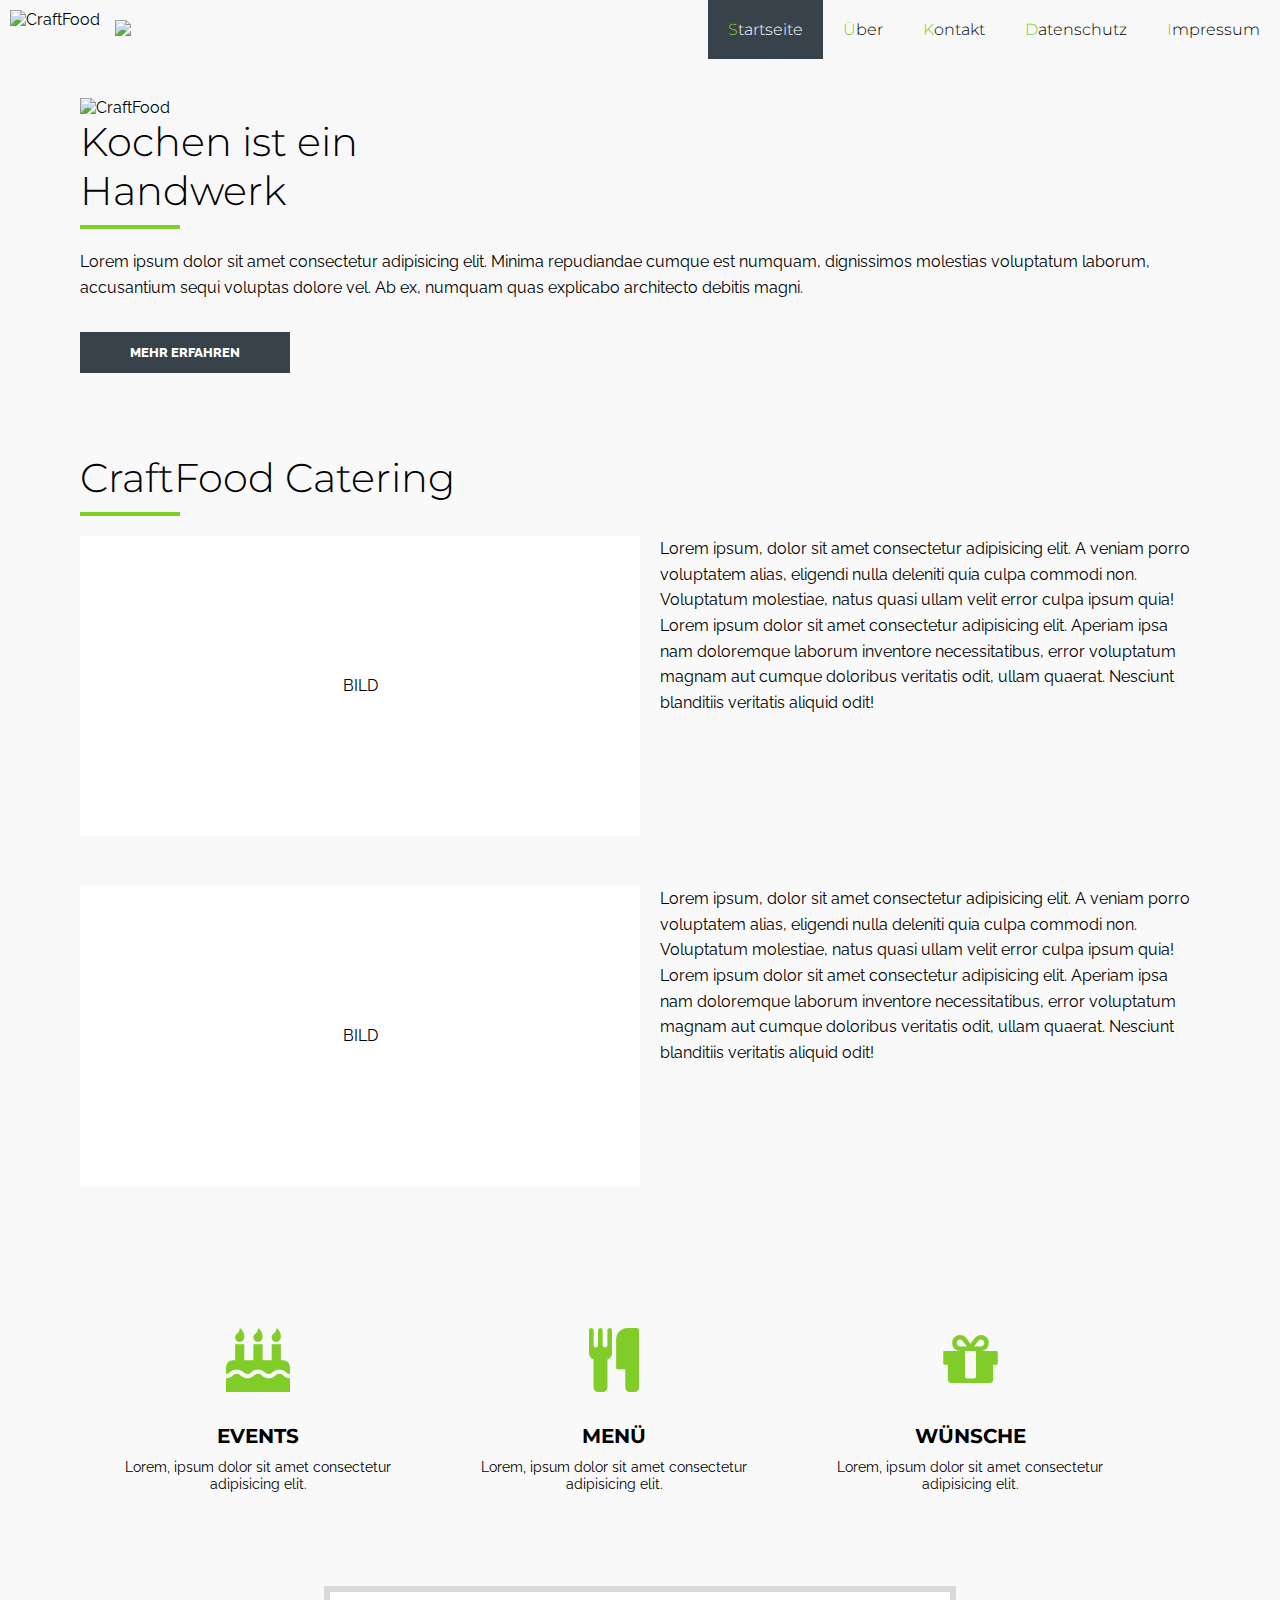
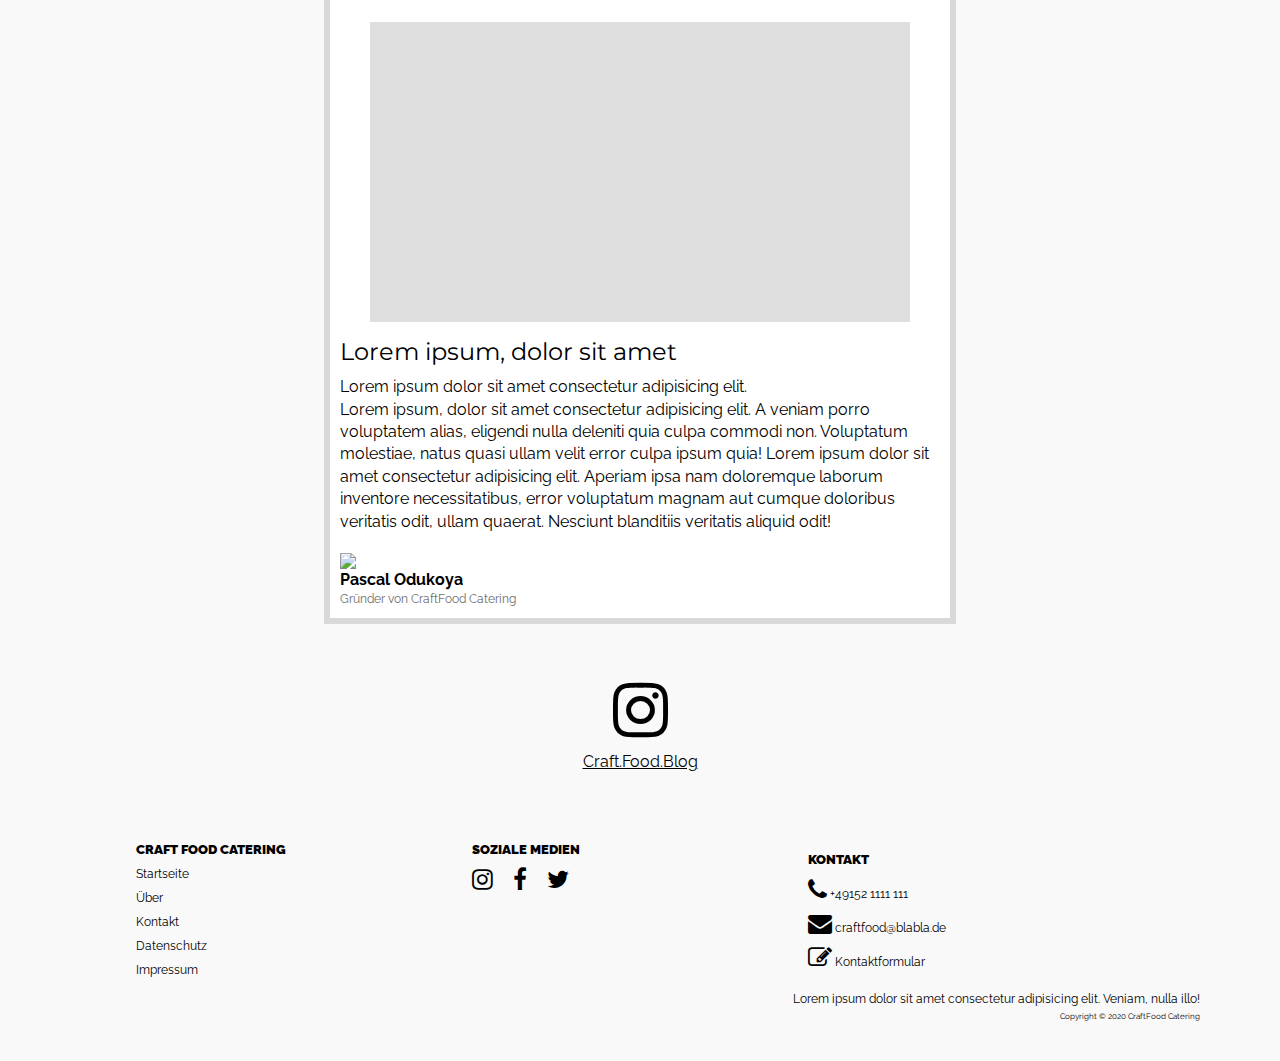
==== index.html @ 35f93d43 "made the  nav logo clickable" ====
<!DOCTYPE html>
<html>
	<head>
		<meta charset="UTF-8" />
		<meta name="viewport" content="width=device-width, initial-scale=1" />
		<title>Craft Food Catering - Startseite</title>
		<link rel="stylesheet" href="css/style.css" />
		<link href="https://fonts.googleapis.com/css2?family=Montserrat:ital,wght@0,100;0,200;0,300;0,400;0,500;0,600;0,700;0,800;0,900;1,100;1,200;1,300;1,400;1,500;1,600;1,700;1,800;1,900&family=Raleway:ital,wght@0,100;0,200;0,300;0,400;0,500;0,600;0,700;0,800;0,900;1,100;1,200;1,300;1,400;1,500;1,600;1,700;1,800;1,900&display=swap" rel="stylesheet"> 
		<link href="https://fonts.googleapis.com/css2?family=Finger+Paint&display=swap" rel="stylesheet"> 
		<link rel="stylesheet" href="https://cdnjs.cloudflare.com/ajax/libs/font-awesome/4.7.0/css/font-awesome.min.css">
		<script src="https://cdnjs.cloudflare.com/ajax/libs/jquery/3.4.1/jquery.min.js"></script>
		<script src="js/jquery.instagramFeed.min.js"></script>
		<script src="js/main.js"></script>

	</head>
	<body>
		<!-- MENU -->
		<header class="header">
			<a href="index.html">
				<div class="logo-div">
					<img src="images/logo_without_font.svg" class="logo" alt="CraftFood"></img>
					
					<img class="logo-text" src="images/logo-text.svg"/>
				</div>
			</a>

			<input class="menu-btn" type="checkbox" id="menu-btn" />
			<label class="menu-icon" for="menu-btn">
				<span class="nav-icon"></span>
			</label>
			<nav>
				<ul class="menu">
					<li class="highlight-nav-link"><a href="index.html"><span class="green">S</span>tartseite</a></li>
					<li><a href="about.html"><span class="green">Ü</span>ber</a></li>
					<li><a href="contact.html"><span class="green">K</span>ontakt</a></li>
					<li><a href="privacy.html"><span class="green">D</span>atenschutz</a></li>
					<li><a href="legal.html"><span class="green">I</span>mpressum</a></li>
				</ul>
			</nav>
		</header>
		<!-- CONTENT -->
		<div class="container">
			<div class="slogan">
				<section class="slogan-section">
					<img src="images/logo_without_font.svg" class="logo-big" alt="CraftFood"></img>
					<h1>Kochen ist ein<br>Handwerk</h1>
					<div class="hor-line"></div>
					<p>
						Lorem ipsum dolor sit amet consectetur adipisicing elit. Minima repudiandae cumque est numquam, dignissimos molestias voluptatum laborum, accusantium sequi voluptas dolore vel. Ab ex, numquam quas explicabo architecto debitis magni.
					</p>	
					<a class="more-button" href="#intro"><div>MEHR ERFAHREN</div></a>
				</section>
			</div>
			<div class="intro" id="intro">
				<section class="intro-section">
					<h1><span>CraftFood Catering</h1>
						<div class="hor-line"></div>
						<div>
							<div class="intro-image">BILD</div>
							<p>Lorem ipsum, dolor sit amet consectetur adipisicing elit. A veniam porro voluptatem alias, eligendi nulla deleniti quia culpa commodi non. Voluptatum molestiae, natus quasi ullam velit error culpa ipsum quia! Lorem ipsum dolor sit amet consectetur adipisicing elit. Aperiam ipsa nam doloremque laborum inventore necessitatibus, error voluptatum magnam aut cumque doloribus veritatis odit, ullam quaerat. Nesciunt blanditiis veritatis aliquid odit!</p>
						</div>
						<div style="clear: both;">
							<div class="intro-image">BILD</div>
							<p>Lorem ipsum, dolor sit amet consectetur adipisicing elit. A veniam porro voluptatem alias, eligendi nulla deleniti quia culpa commodi non. Voluptatum molestiae, natus quasi ullam velit error culpa ipsum quia! Lorem ipsum dolor sit amet consectetur adipisicing elit. Aperiam ipsa nam doloremque laborum inventore necessitatibus, error voluptatum magnam aut cumque doloribus veritatis odit, ullam quaerat. Nesciunt blanditiis veritatis aliquid odit!</p>
						</div>
				</section>
			</div>
			<!-- <div class="references">
				<section class="references-section">
					<h1><span>Lorem Ipsum</h1>
					<div class="hor-line"></div>
					<div class="references-image">BILD</div>
					<p>Lorem ipsum, dolor sit amet consectetur adipisicing elit. A veniam porro voluptatem alias, eligendi nulla deleniti quia culpa commodi non. Voluptatum molestiae, natus quasi ullam velit error culpa ipsum quia! Lorem ipsum dolor sit amet consectetur adipisicing elit. Aperiam ipsa nam doloremque laborum inventore necessitatibus, error voluptatum magnam aut cumque doloribus veritatis odit, ullam quaerat. Nesciunt blanditiis veritatis aliquid odit!</p>
				</section>
			</div> -->

			<!-- events / icons -->
			<div class="events">
				<section class="events-section">
					<div>
						<i class="fa fa-birthday-cake fa-4x" aria-hidden="true"></i>
						<h1>Events</h1>
						<p>Lorem, ipsum dolor sit amet consectetur adipisicing elit. </p>
					</div>
					<!-- <i class="fa fa-users fa-4x" aria-hidden="true"></i>
					<h1>Events</h1>
					<p>Lorem, ipsum dolor sit amet consectetur adipisicing elit. </p> -->
					<div>	
						<i class="fa fa-cutlery fa-4x" aria-hidden="true"></i>
						<h1>Menü</h1>
						<p>Lorem, ipsum dolor sit amet consectetur adipisicing elit. </p>
					</div>

					<div>
						<i class="fa fa-gift fa-4x" aria-hidden="true"></i>
						<h1>Wünsche</h1>
						<p>Lorem, ipsum dolor sit amet consectetur adipisicing elit. </p>
					</div>
					</section>
			</div>
			<div class="owner">
				<section class="owner-section">
					<div class="owner-image"></div>
					<h2>Lorem ipsum, dolor sit amet</h1>
					<div class="owner-text">
						
						<p>Lorem ipsum dolor sit amet consectetur adipisicing elit.</p>
					</div>
					<p>Lorem ipsum, dolor sit amet consectetur adipisicing elit. A veniam porro voluptatem alias, eligendi nulla deleniti quia culpa commodi non. Voluptatum molestiae, natus quasi ullam velit error culpa ipsum quia! Lorem ipsum dolor sit amet consectetur adipisicing elit. Aperiam ipsa nam doloremque laborum inventore necessitatibus, error voluptatum magnam aut cumque doloribus veritatis odit, ullam quaerat. Nesciunt blanditiis veritatis aliquid odit!</p>
					<img class="signature-img" src="images/signature.png">
					<p class="chef-line">Pascal Odukoya</p>
					<p class="chef-occupation-line">Gründer von CraftFood Catering</p>
				</section>
			</div>

			<!-- Instagram -->
			<div class="instagram">
				<section class="instagram-section">
					<a href="https://www.instagram.com/craft.food.blog/">
						<i class="fa fa-instagram fa-4x ig-icon" aria-hidden="true"></i>
						<p>Craft.Food.Blog</p>
					</a>
					<!-- <h1>Instagram</h1>
					<div class="hor-line"></div> -->
					<div id="instagram-feed" class="instagram_feed"></div>
				</section>
			</div>
			<footer class="footer">
				<div class="footer-col">
					<h3>Craft Food Catering</h3>
					<ul>
						<li class="footer-links"><a href="index.html">Startseite</a></li>
						<li class="footer-links"><a href="about.html">Über</a></li>
						<li class="footer-links"><a href="contact.html">Kontakt</a></li>
						<li class="footer-links"><a href="privacy.html">Datenschutz</a></li>
						<li class="footer-links"><a href="legal.html">Impressum</a></li>
					</ul>

				</div>
				<div class="footer-col">
					<h3>Soziale Medien</h3>
					<ul>
						<li class="social-li"><a href="https://www.instagram.com/craft.food.blog/"><i class="fa fa-instagram fa-2x" aria-hidden="true"></i></a></li>
						<li class="social-li"><a href="https://www.facebook.com/CraftFoodblog-103864578034299"><i class="fa fa-facebook fa-2x" aria-hidden="true"></i></a></li>
						<li class="social-li"><a href="#"><i class="fa fa-twitter fa-2x" aria-hidden="true"></i></a></li>
					</ul>
				</div>
				<div class="footer-col">
					<h3 class="contact-h3">Kontakt</h3>
					<ul>
						<a href="tel:+491511111111"><li class="contact-li"><i class="fa fa-phone fa-2x" aria-hidden="true"></i> +49152 1111 111</li></a>
						<a href="mailto:craftfood-catering@beispiel.de"><li class="contact-li"><i class="fa fa-envelope  fa-2x" aria-hidden="true"></i> craftfood@blabla.de</li></a>
						<a href="contact.html"><li class="contact-li"><i class="fa fa-pencil-square-o  fa-2x" aria-hidden="true"></i> Kontaktformular</li></a>
					</ul>
				</div>
					
				<div class="footer-foot-note">
					<p class="foot-note">Lorem ipsum dolor sit amet consectetur adipisicing elit. Veniam, nulla illo!</p>
					<p class="copyright-note">Copyright &copy; 2020 CraftFood Catering</p>
				</div>

			</footer>
		</div>
	</body>
</html>
---- css/style.css ----
* {
	margin: 0;
	padding: 0;
	box-sizing: border-box;
	/* 	
		font-family: 'Raleway', sans-serif; 
		font-weight: 300;
		font-style: italic;
	*/
}
html {
	scroll-behavior: smooth;
}
body {
	background-color: #f9f9f9;
	font-family: 'Raleway', sans-serif;
}

h1,
h2,
h3,
h4,
h5,
h6 {
	font-family: 'Montserrat', sans-serif;
	font-weight: 300;
}

p {
	/* font-size: 0.85em; */
}

a {
	color: black;
}

a:active {
	color: #80cc28;
	outline: none;
}

a:hover {
	outline: none;
}

.green {
	color: #80cc28;
}

.header {
	background-color: #f8f8f8;
	/* box-shadow: 1px 1px 4px 0 rgba(0, 0, 0, 0.1); */
	position: fixed;
	top: 0;
	left: 0;
	width: 100%;
	z-index: 99;
}

.header ul {
	list-style: none;
	overflow: hidden;
}

.header ul a {
	display: block;
	padding: 20px;
	border-right: 1px solid #f9f9f9;
	text-decoration: none;
	font-style: normal;
	font-family: 'Montserrat', sans-serif;
	font-weight: 300;
}

.header ul a:hover {
	background-color: #f8f8f8;
}

.header .logo-div {
	display: flex;
	justify-content: center;
	align-items: center;
	float: left;
	height: 58px;
}

.header .logo {
	display: block;
	box-sizing: border-box;
	height: 100%;
	padding: 10px 0 5px 10px;
	float: left;
}

.header .logo-text {
	display: block;
	max-width: 70%;
	margin-left: 15px;
	height: 18px;
	float: left;
}

.header .menu {
	clear: both;
	max-height: 0;
	transition: max-height 0.2s ease-out;
}

.header .menu-icon {
	padding: 28px 20px;
	position: relative;
	float: right;
	cursor: pointer;
}

nav {
	clear: both;
}

.header .menu-icon .nav-icon {
	background: #333333;
	display: block;
	height: 1px;
	width: 18px;
	position: relative;
	transition: background 0.2s ease-out;
}

.header .menu-icon .nav-icon:before {
	background: #333333;
	content: '';
	display: block;
	height: 100%;
	width: 100%;
	position: absolute;
	transition: all 0.2s ease-out;
	top: 5px;
}
.header .menu-icon .nav-icon:after {
	background: #333333;
	content: '';
	display: block;
	height: 100%;
	width: 100%;
	position: absolute;
	transition: all 0.2s ease-out;
	top: -5px;
}

.header .menu-btn {
	display: none;
}

.header .menu-btn:checked ~ nav .menu {
	max-height: 300px;
}

.header .menu-btn:checked ~ .menu-icon .nav-icon {
	background: transparent;
}

.header .menu-btn:checked ~ .menu-icon .nav-icon:before {
	transform: rotate(-45deg);
	top: 0;
}

.header .menu-btn:checked ~ .menu-icon .nav-icon:after {
	transform: rotate(45deg);
	top: 0;
}

@media (min-width: 48em) {
	.header li {
		float: left;
	}

	.header li a {
		box-sizing: border-box;
	}

	.header .menu {
		clear: none;
		float: right;
		max-height: none;
	}

	.header .menu-icon {
		display: none;
	}
}

.container {
	margin-top: 58px;
}

h1 {
	padding: 0 0 10px 0px;
	font-size: 2.5em;
}

.slogan-section,
.intro-section,
.owner-section,
.events-section,
.references-section,
.instagram-section {
	display: flex;
	flex-direction: column;
}

.intro-section p,
.slogan-section p,
.owner-section p,
.references-section p {
	line-height: 1.6em;
}

.logo-big {
	width: 100%;
	max-width: 500px;
	-webkit-animation: fadein 3s; /* Safari, Chrome and Opera > 12.1 */
	-moz-animation: fadein 3s; /* Firefox < 16 */
	-ms-animation: fadein 3s; /* Internet Explorer */
	-o-animation: fadein 3s; /* Opera < 12.1 */
	animation: fadein 3s;
	flex-shrink: 0;
	height: auto;
}

.slogan {
	background-color: #f8f8f8;
	padding: 40px;
	box-sizing: border-box;
}

.slogan-section p {
	margin: 20px 0;
}

.more-button div {
	background-color: #37424a;
	border-style: none;
	padding: 13px 40px;
	color: white;
	font-weight: 800;
	margin-top: 12px;
	border-radius: 0;
	cursor: pointer;
	max-width: 210px;
	font-family: inherit;
	font-size: inherit;
	text-align: center;
	font-size: 0.8em;
}

.more-button {
	text-decoration: none;
}

.more-button:hover div {
	background-color: #80cc28;
}

.more-button:active div {
	background-color: #ffffff;
	color: black;
}

.hor-line {
	height: 4px;
	width: 100px;
	border-style: none;
	background-color: #80cc28;
}

.intro {
	background-color: #37424a;
	color: white;
	padding: 40px;
}

.intro-image {
	height: 300px;
	line-height: 300px;
	width: 95%;
	background-color: white;
	color: black;
	text-align: center;
	margin: 20px 0 30px 0;
}

.references {
	background-color: #37424a;
	color: white;
	padding: 40px;
}

.references-image {
	height: 300px;
	line-height: 300px;
	width: 95%;
	background-color: white;
	color: black;
	text-align: center;
	margin: 20px 0 30px 0;
}

.owner {
	padding: 40px;
	background-color: #37424a;
}

.owner-section {
	background-color: white;
	padding: 30px 10px 10px 10px;
	outline: 6px solid rgba(0, 0, 0, 0.125);
}
.owner-section h2 {
	padding: 15px 0 10px 0px;
	font-size: 1.5em;
	font-weight: 400;
}

.owner-image {
	background-color: #dfdfdf;
	height: 300px;
	width: 90%;
	margin: 0 auto;
}

.owner-section p {
	line-height: 1.4em;
}

.signature-img {
	margin-top: 20px;
	width: 60%;
	max-width: 250px;
	flex-shrink: 0;
	height: auto;
}

.chef-line {
	font-weight: bold;
}

.chef-occupation-line {
	color: #6e6e6e;
	font-size: 0.75em;
}

.events {
	padding: 40px;
}

.events-section {
	text-align: center;
	align-items: center;
}

.events-section i.fa {
	padding: 0.5em 0.6em;
	color: #80cc28;
}

.events-section h1 {
	text-transform: uppercase;
	font-size: 1.25em;
	font-weight: bold;
}
.events-section p {
	font-size: 0.9em;
	margin-bottom: 20px;
}

.fa-circle {
	color: black;
}

.footer {
	padding: 40px;
	font-size: 0.75em;
}

footer ul {
	list-style: none;
}

.footer-links {
	padding: 0 0 10px 0;
}

footer h3 {
	text-transform: uppercase;
	font-family: 'Raleway', arial, sans-serif;
	font-size: 0.8rem;
	font-weight: 900;
	padding: 10px 0 10px 0;
}

footer ul a {
	text-decoration: none;
}

footer ul a:hover {
	color: #80cc28;
}

footer ul a:active {
	color: #37424a;
}

.social-li {
	float: left;
	padding-right: 20px;
}

.foot-note {
	padding: 20px 0;
	clear: both;
}

.copyright-note {
	font-size: 0.5rem;
}

#instagram-feed {
	padding-top: 30px;
}

.instagram-section {
	line-height: 0;
	padding-top: 20px;
}
.instagram-image img {
	width: 100%;
	padding: 0 20px 20px 20px;
	height: auto;
	/* padding: 10px 2px; */
	transition: transform 0.2s ease;
	opacity: 0.9;
	-webkit-transition: all 0.5s ease;
	-moz-transition: all 0.5s ease;
	-o-transition: all 0.5s ease;
	-ms-transition: all 0.5s ease;
	transition: all 0.5s ease;
}

.instagram-image-img:hover {
	transform: scale(0.95);
	opacity: 1;
}

.instagram-section {
	/* padding-top: 40px; */
	text-align: center;
}

.instagram-gallery {
	overflow: hidden;
}

.contact-h3 {
	clear: both;
	padding-top: 20px;
}
.contact-li {
	padding: 0 20px 10px 0;
}

@keyframes fadein {
	from {
		opacity: 0;
	}
	to {
		opacity: 1;
	}
}
/* Firefox < 16 */
@-moz-keyframes fadein {
	from {
		opacity: 0;
	}
	to {
		opacity: 1;
	}
}

/* Safari, Chrome and Opera > 12.1 */
@-webkit-keyframes fadein {
	from {
		opacity: 0;
	}
	to {
		opacity: 1;
	}
}

/* Internet Explorer */
@-ms-keyframes fadein {
	from {
		opacity: 0;
	}
	to {
		opacity: 1;
	}
}

/* Opera < 12.1 */
@-o-keyframes fadein {
	from {
		opacity: 0;
	}
	to {
		opacity: 1;
	}
}

.ig-icon {
	margin-bottom: 20px;
}

@media (min-width: 48em) {
	.container {
		margin: 58px auto 0 auto;
		max-width: 1200px;
		display: flex;
		flex-direction: row;
		flex-wrap: wrap;
		width: 100%;
		justify-content: center;
	}
	.intro,
	.references {
		background-color: transparent;
		color: black;
	}

	.slogan {
		width: 100%;
	}

	.intro,
	.references {
		width: 100%;
	}

	.intro-section {
		display: block;
	}

	.intro-section p {
		padding-top: 20px;
		/* text-align: justify; */
	}
	.intro-image {
		float: left;
		width: 50%;
		margin-right: 20px;
	}
	.events {
		width: 100%;
	}
	.owner {
		width: 100%;
	}

	.events-section {
		flex-direction: row;
	}
	.events-section div {
		width: 30%;
		margin: 0 10px;
	}

	.owner {
		max-width: 700px;
		background-color: transparent;
	}

	.instagram {
		width: 100%;
	}

	.instagram-gallery {
		display: flex;
		flex-direction: row;
	}

	.instagram-image img {
		width: 30%;
	}

	.footer {
		display: flex;
		flex-direction: row;
		flex-wrap: wrap;
		justify-content: center;
		/* align-items: center; */
		width: 100%;
	}

	.footer-col {
		width: 30%;
	}

	.footer-foot-note {
		text-align: right;
		width: 100%;
	}

	.foot-note {
		padding: 5px 0;
	}

	/* .header li a {
		padding: 15px 10px;
	} */

	.highlight-nav-link {
		background-color: #37424a;
	}
	.highlight-nav-link a {
		color: white;
	}

	.highlight-nav-link a:hover {
		color: black;
	}

	.header ul a {
		border: none;
	}

	.header ul a:hover {
		background-color: #80cc28;
	}

	.header ul a:active {
		background-color: white;
		color: black;
	}

	.header ul a:hover span {
		color: white;
	}

	.header ul a:active span {
		color: black;
	}

	nav {
		clear: none;
	}
}
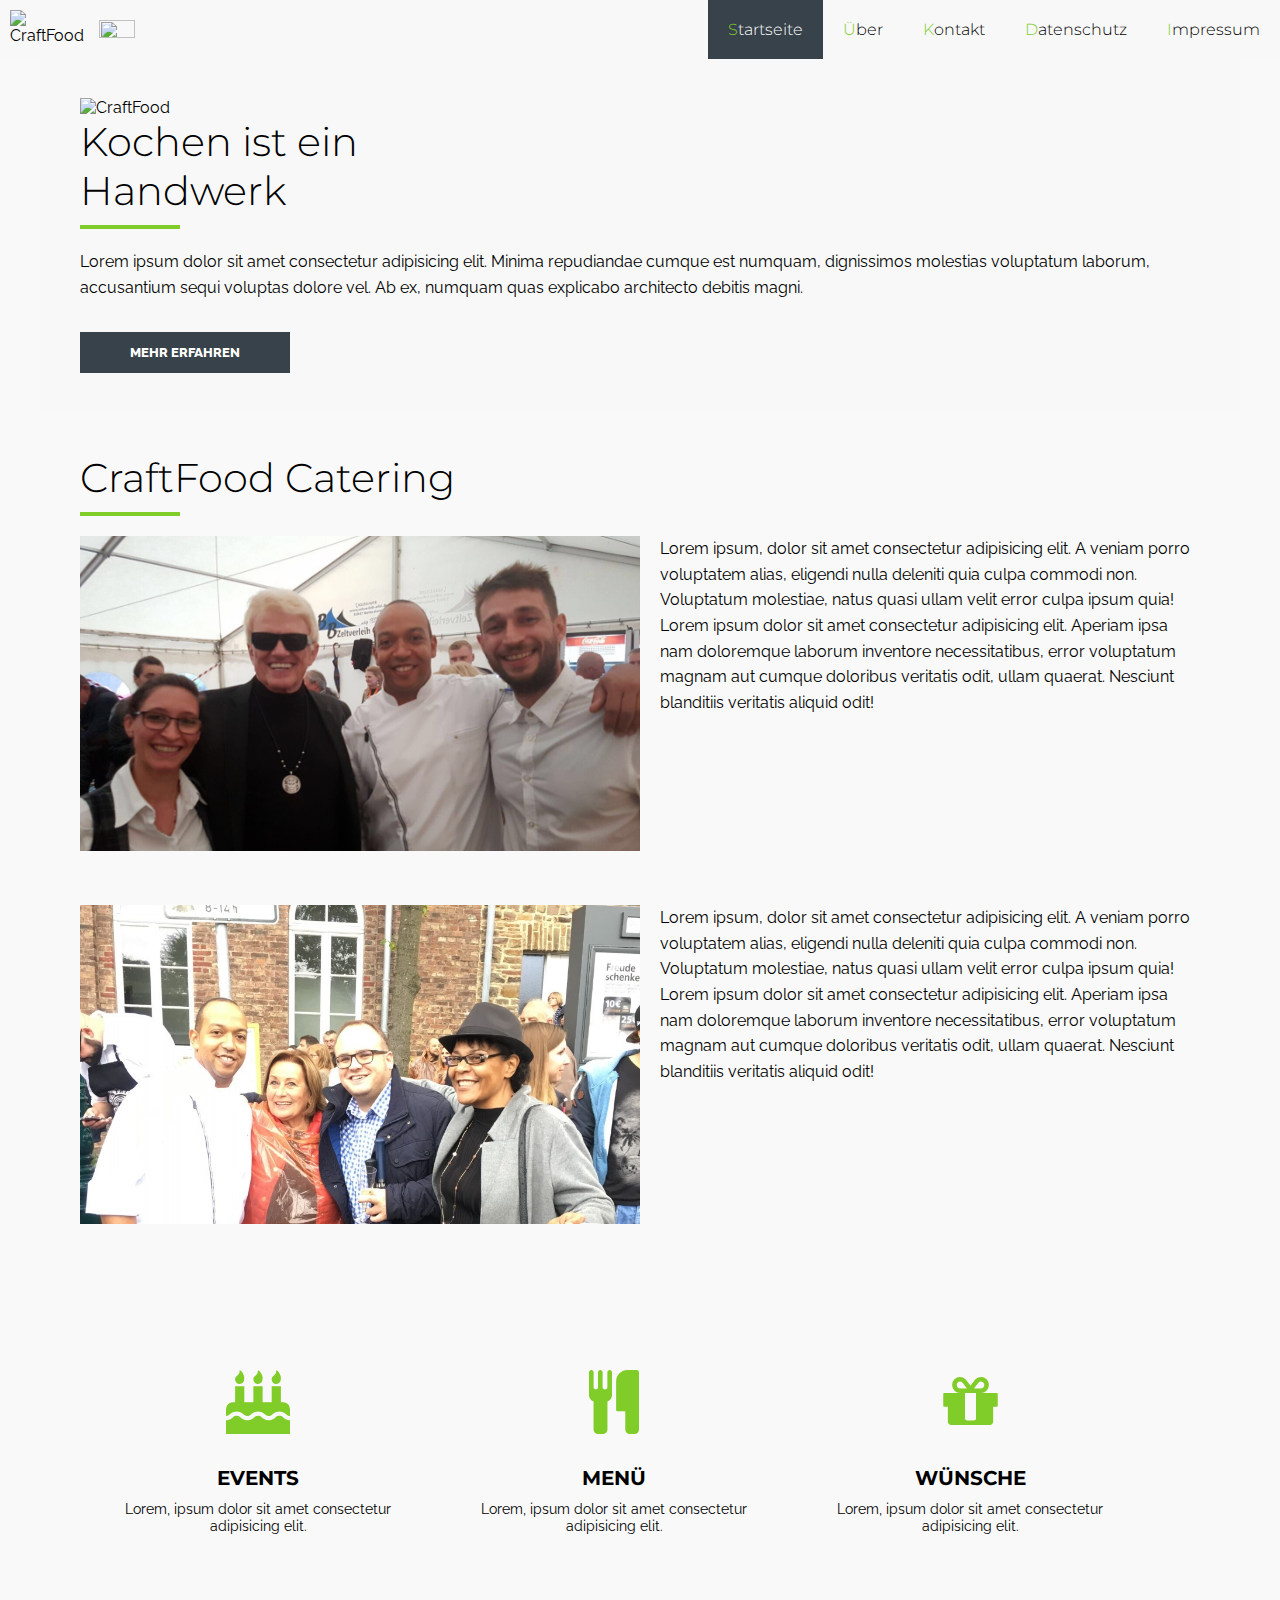
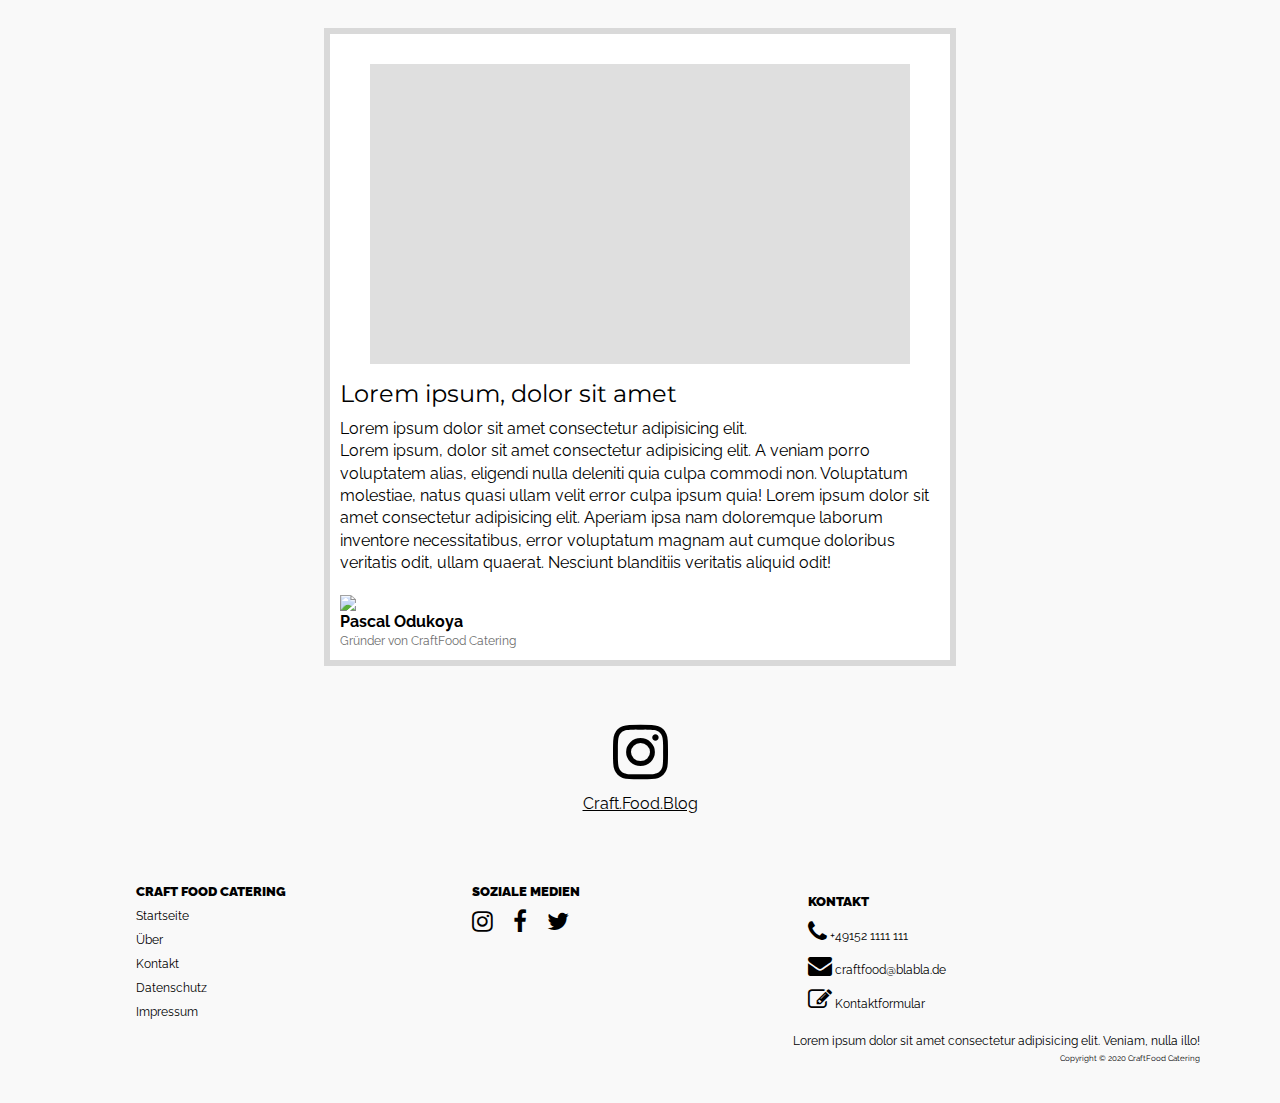
==== commit 1b8ad4b4: "added images" ====
--- a/index.html
+++ b/index.html
@@ -56,11 +56,11 @@
 					<h1><span>CraftFood Catering</h1>
 						<div class="hor-line"></div>
 						<div>
-							<div class="intro-image">BILD</div>
+							<div class="intro-image"><img src="images/pascal_und_heino.jpg"></div>
 							<p>Lorem ipsum, dolor sit amet consectetur adipisicing elit. A veniam porro voluptatem alias, eligendi nulla deleniti quia culpa commodi non. Voluptatum molestiae, natus quasi ullam velit error culpa ipsum quia! Lorem ipsum dolor sit amet consectetur adipisicing elit. Aperiam ipsa nam doloremque laborum inventore necessitatibus, error voluptatum magnam aut cumque doloribus veritatis odit, ullam quaerat. Nesciunt blanditiis veritatis aliquid odit!</p>
 						</div>
 						<div style="clear: both;">
-							<div class="intro-image">BILD</div>
+							<div class="intro-image"><img src="images/pascal-1.jpg"></div>
 							<p>Lorem ipsum, dolor sit amet consectetur adipisicing elit. A veniam porro voluptatem alias, eligendi nulla deleniti quia culpa commodi non. Voluptatum molestiae, natus quasi ullam velit error culpa ipsum quia! Lorem ipsum dolor sit amet consectetur adipisicing elit. Aperiam ipsa nam doloremque laborum inventore necessitatibus, error voluptatum magnam aut cumque doloribus veritatis odit, ullam quaerat. Nesciunt blanditiis veritatis aliquid odit!</p>
 						</div>
 				</section>
--- a/css/style.css
+++ b/css/style.css
@@ -7,6 +7,10 @@
 		font-weight: 300;
 		font-style: italic;
 	*/
+}
+
+img {
+	width: 100%;
 }
 html {
 	scroll-behavior: smooth;
@@ -280,11 +284,7 @@
 }
 
 .intro-image {
-	height: 300px;
-	line-height: 300px;
 	width: 95%;
-	background-color: white;
-	color: black;
 	text-align: center;
 	margin: 20px 0 30px 0;
 }
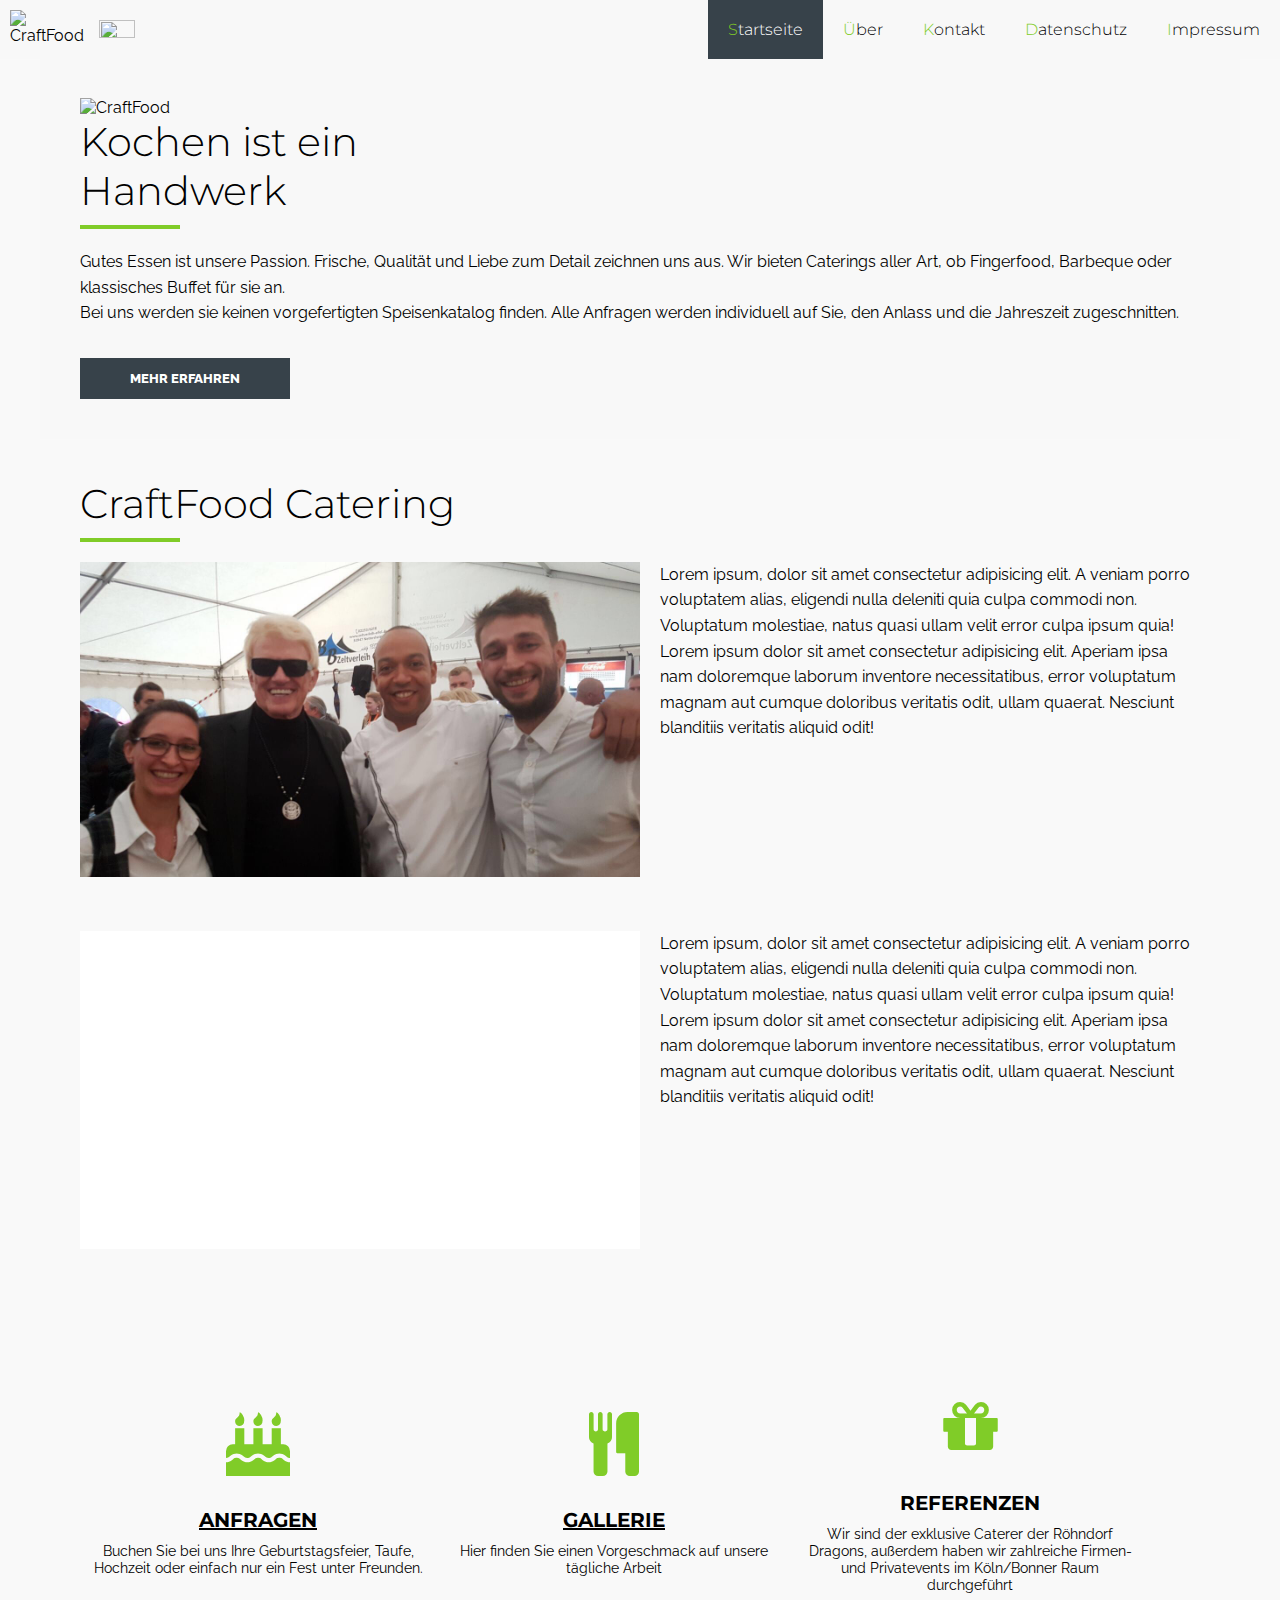
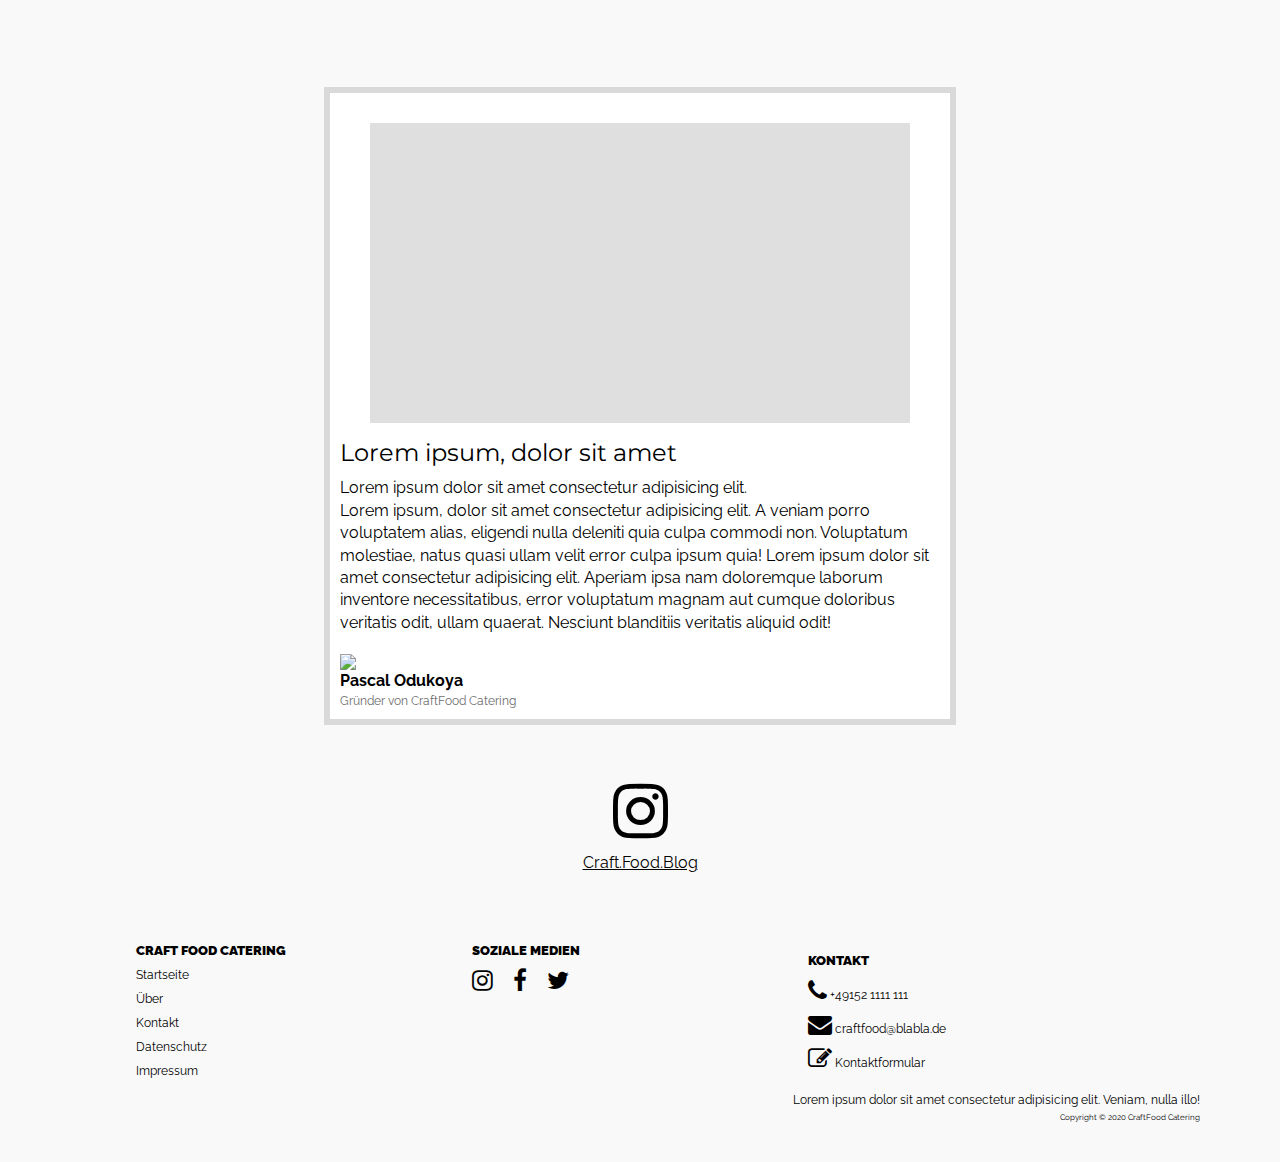
==== commit 3f579b34: "Update index.html" ====
--- a/index.html
+++ b/index.html
@@ -4,6 +4,7 @@
 		<meta charset="UTF-8" />
 		<meta name="viewport" content="width=device-width, initial-scale=1" />
 		<title>Craft Food Catering - Startseite</title>
+		<link rel="icon" type="image/png" href="images/craftfood-icon.png">
 		<link rel="stylesheet" href="css/style.css" />
 		<link href="https://fonts.googleapis.com/css2?family=Montserrat:ital,wght@0,100;0,200;0,300;0,400;0,500;0,600;0,700;0,800;0,900;1,100;1,200;1,300;1,400;1,500;1,600;1,700;1,800;1,900&family=Raleway:ital,wght@0,100;0,200;0,300;0,400;0,500;0,600;0,700;0,800;0,900;1,100;1,200;1,300;1,400;1,500;1,600;1,700;1,800;1,900&display=swap" rel="stylesheet"> 
 		<link href="https://fonts.googleapis.com/css2?family=Finger+Paint&display=swap" rel="stylesheet"> 
@@ -46,7 +47,7 @@
 					<h1>Kochen ist ein<br>Handwerk</h1>
 					<div class="hor-line"></div>
 					<p>
-						Lorem ipsum dolor sit amet consectetur adipisicing elit. Minima repudiandae cumque est numquam, dignissimos molestias voluptatum laborum, accusantium sequi voluptas dolore vel. Ab ex, numquam quas explicabo architecto debitis magni.
+						Gutes Essen ist unsere Passion. Frische, Qualität und Liebe zum Detail zeichnen uns aus. Wir bieten Caterings aller Art, ob Fingerfood, Barbeque oder klassisches Buffet für sie an. <br> Bei uns werden sie keinen vorgefertigten Speisenkatalog finden. Alle Anfragen werden individuell auf Sie, den Anlass und die Jahreszeit zugeschnitten.
 					</p>	
 					<a class="more-button" href="#intro"><div>MEHR ERFAHREN</div></a>
 				</section>
@@ -78,23 +79,24 @@
 			<div class="events">
 				<section class="events-section">
 					<div>
-						<i class="fa fa-birthday-cake fa-4x" aria-hidden="true"></i>
-						<h1>Events</h1>
-						<p>Lorem, ipsum dolor sit amet consectetur adipisicing elit. </p>
+						<a href="contact.html"><i class="fa fa-birthday-cake fa-4x" aria-hidden="true"></i></a>
+						<a href="contact.html"><h1>Anfragen</h1></a>
+						<p>Buchen Sie bei uns Ihre Geburtstagsfeier, Taufe, Hochzeit oder einfach nur ein Fest unter Freunden.</p>
 					</div>
 					<!-- <i class="fa fa-users fa-4x" aria-hidden="true"></i>
 					<h1>Events</h1>
 					<p>Lorem, ipsum dolor sit amet consectetur adipisicing elit. </p> -->
 					<div>	
-						<i class="fa fa-cutlery fa-4x" aria-hidden="true"></i>
-						<h1>Menü</h1>
-						<p>Lorem, ipsum dolor sit amet consectetur adipisicing elit. </p>
+						<!-- Neues Bild für Gallerie-->
+						<a href="#instagram-feed"><i class="fa fa-cutlery fa-4x" aria-hidden="true"></i></a>
+						<a href="#instagram-feed"><h1>Gallerie</h1></a>
+						<p>Hier finden Sie einen Vorgeschmack auf unsere tägliche Arbeit</p>
 					</div>
 
 					<div>
 						<i class="fa fa-gift fa-4x" aria-hidden="true"></i>
-						<h1>Wünsche</h1>
-						<p>Lorem, ipsum dolor sit amet consectetur adipisicing elit. </p>
+						<h1>Referenzen</h1>
+						<p>Wir sind der exklusive Caterer der Röhndorf Dragons, außerdem haben wir zahlreiche Firmen- und Privatevents im Köln/Bonner Raum durchgeführt</p>
 					</div>
 					</section>
 			</div>
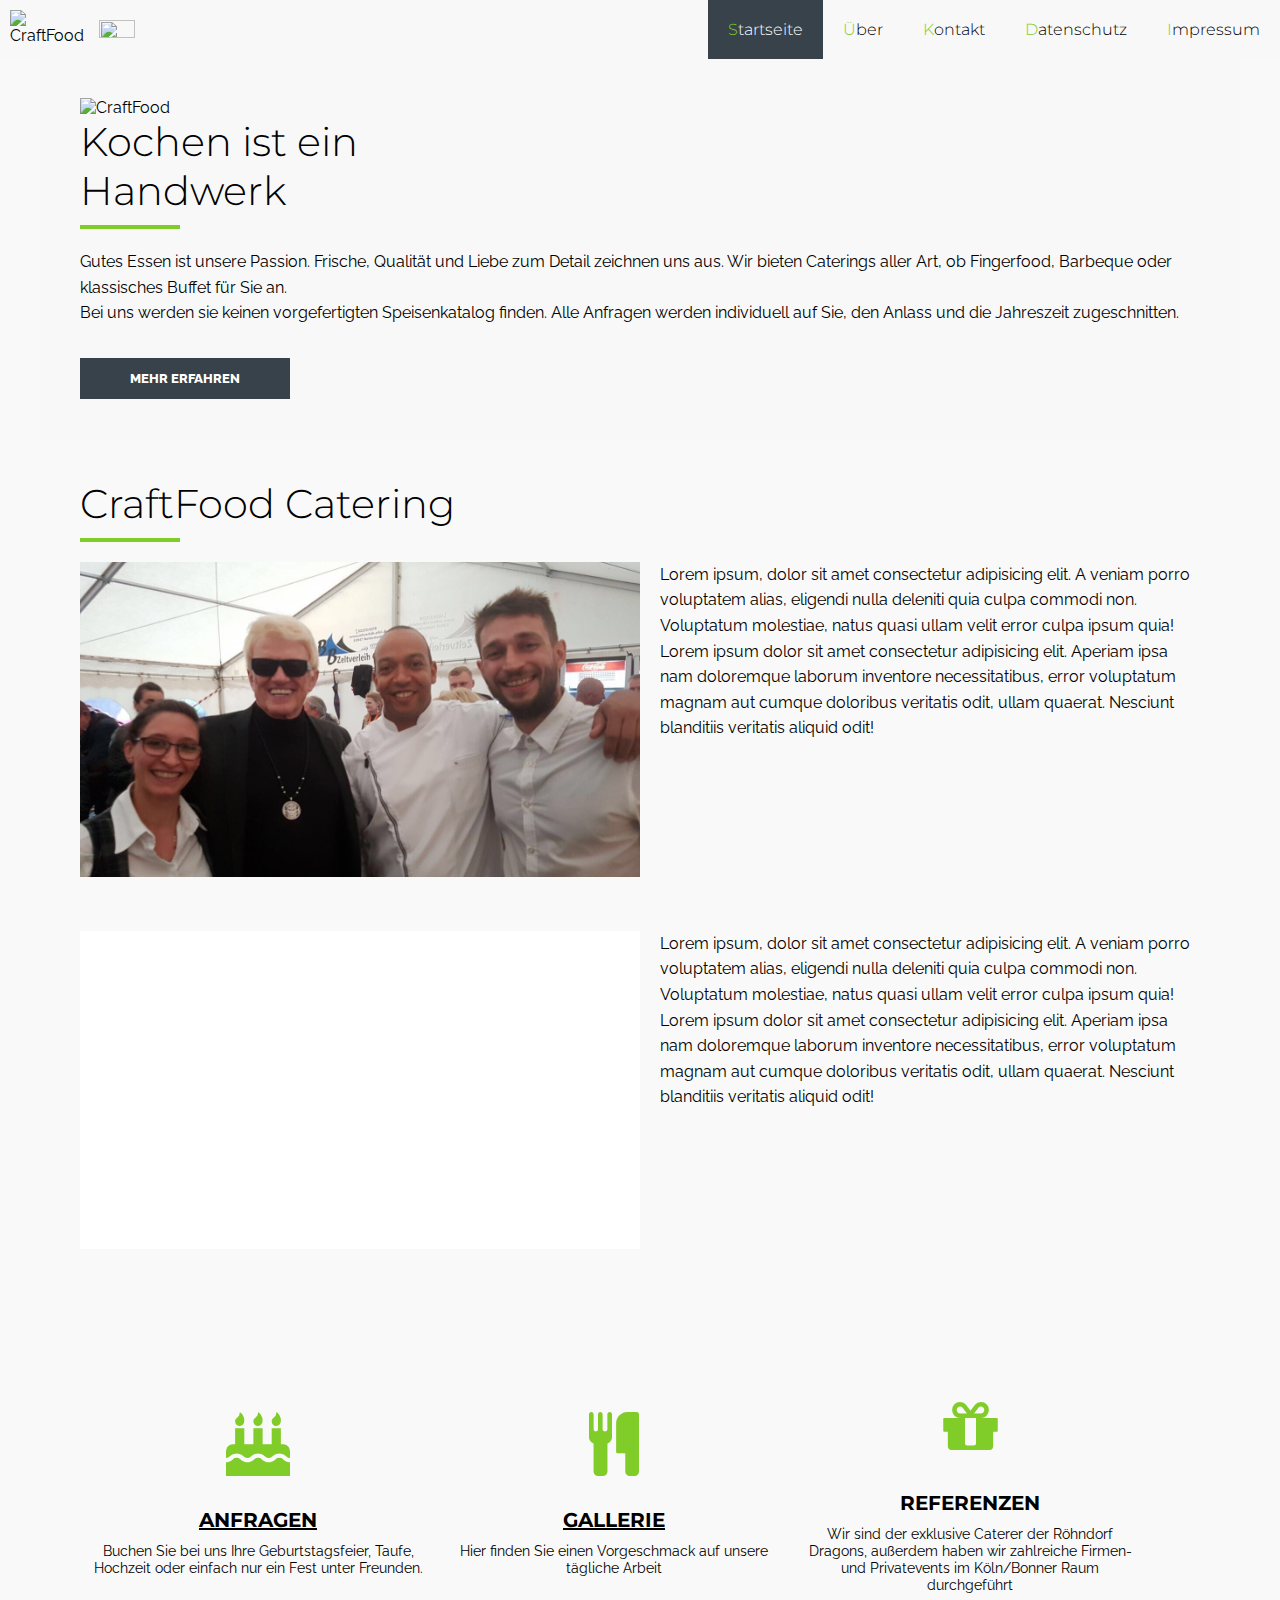
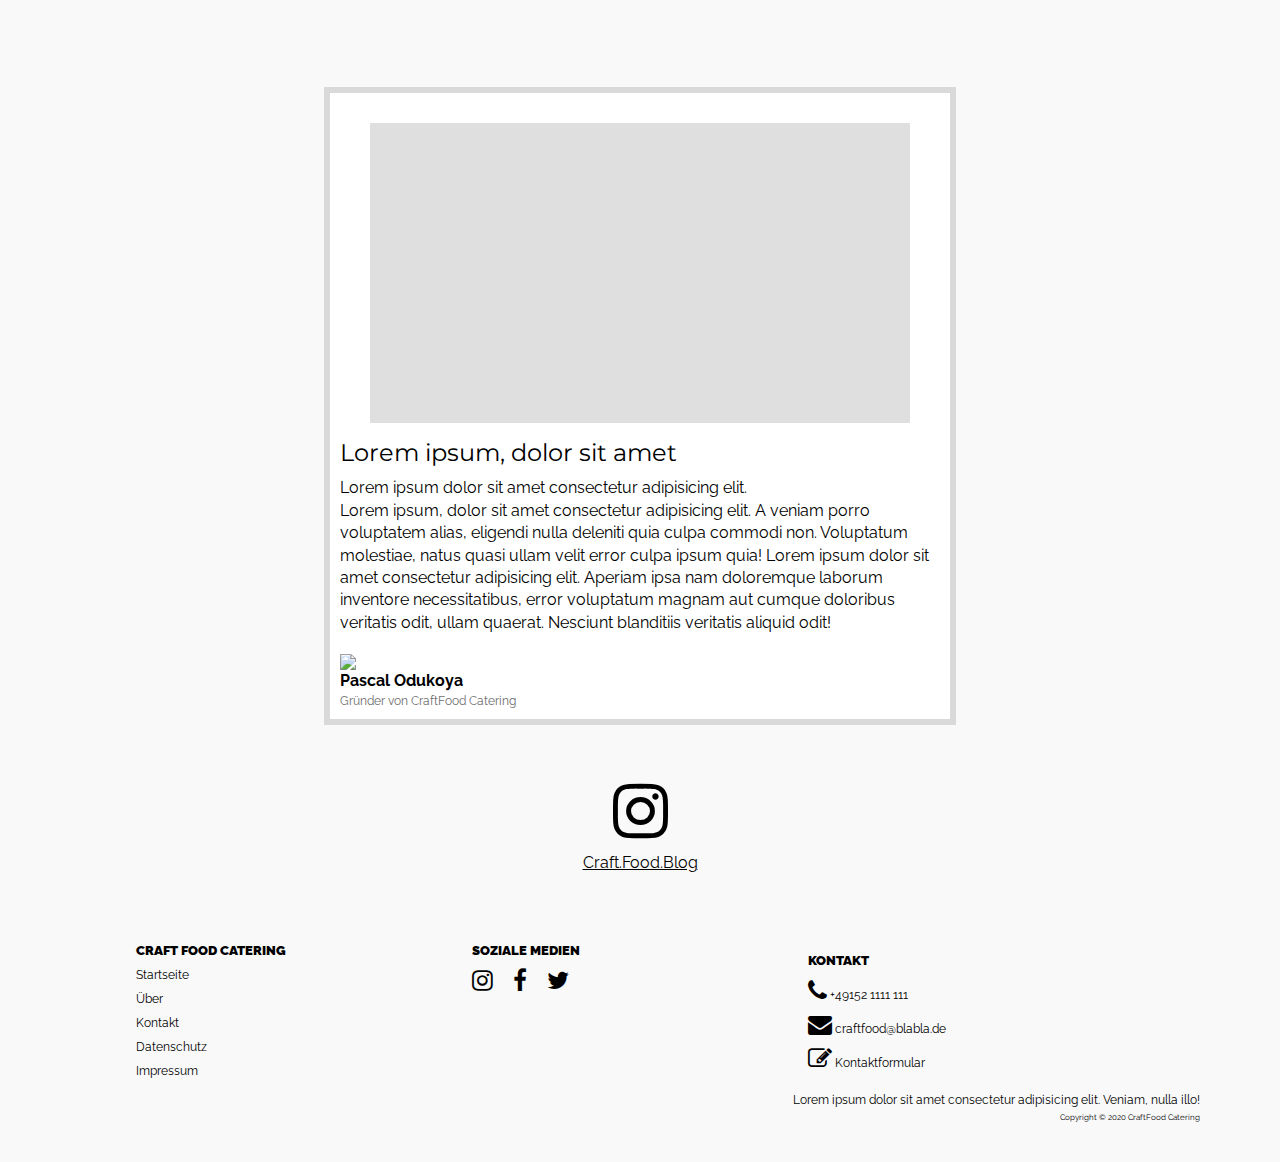
==== commit fc12c084: "Update index.html" ====
--- a/index.html
+++ b/index.html
@@ -47,7 +47,7 @@
 					<h1>Kochen ist ein<br>Handwerk</h1>
 					<div class="hor-line"></div>
 					<p>
-						Gutes Essen ist unsere Passion. Frische, Qualität und Liebe zum Detail zeichnen uns aus. Wir bieten Caterings aller Art, ob Fingerfood, Barbeque oder klassisches Buffet für sie an. <br> Bei uns werden sie keinen vorgefertigten Speisenkatalog finden. Alle Anfragen werden individuell auf Sie, den Anlass und die Jahreszeit zugeschnitten.
+						Gutes Essen ist unsere Passion. Frische, Qualität und Liebe zum Detail zeichnen uns aus. Wir bieten Caterings aller Art, ob Fingerfood, Barbeque oder klassisches Buffet für Sie an. <br> Bei uns werden sie keinen vorgefertigten Speisenkatalog finden. Alle Anfragen werden individuell auf Sie, den Anlass und die Jahreszeit zugeschnitten.
 					</p>	
 					<a class="more-button" href="#intro"><div>MEHR ERFAHREN</div></a>
 				</section>
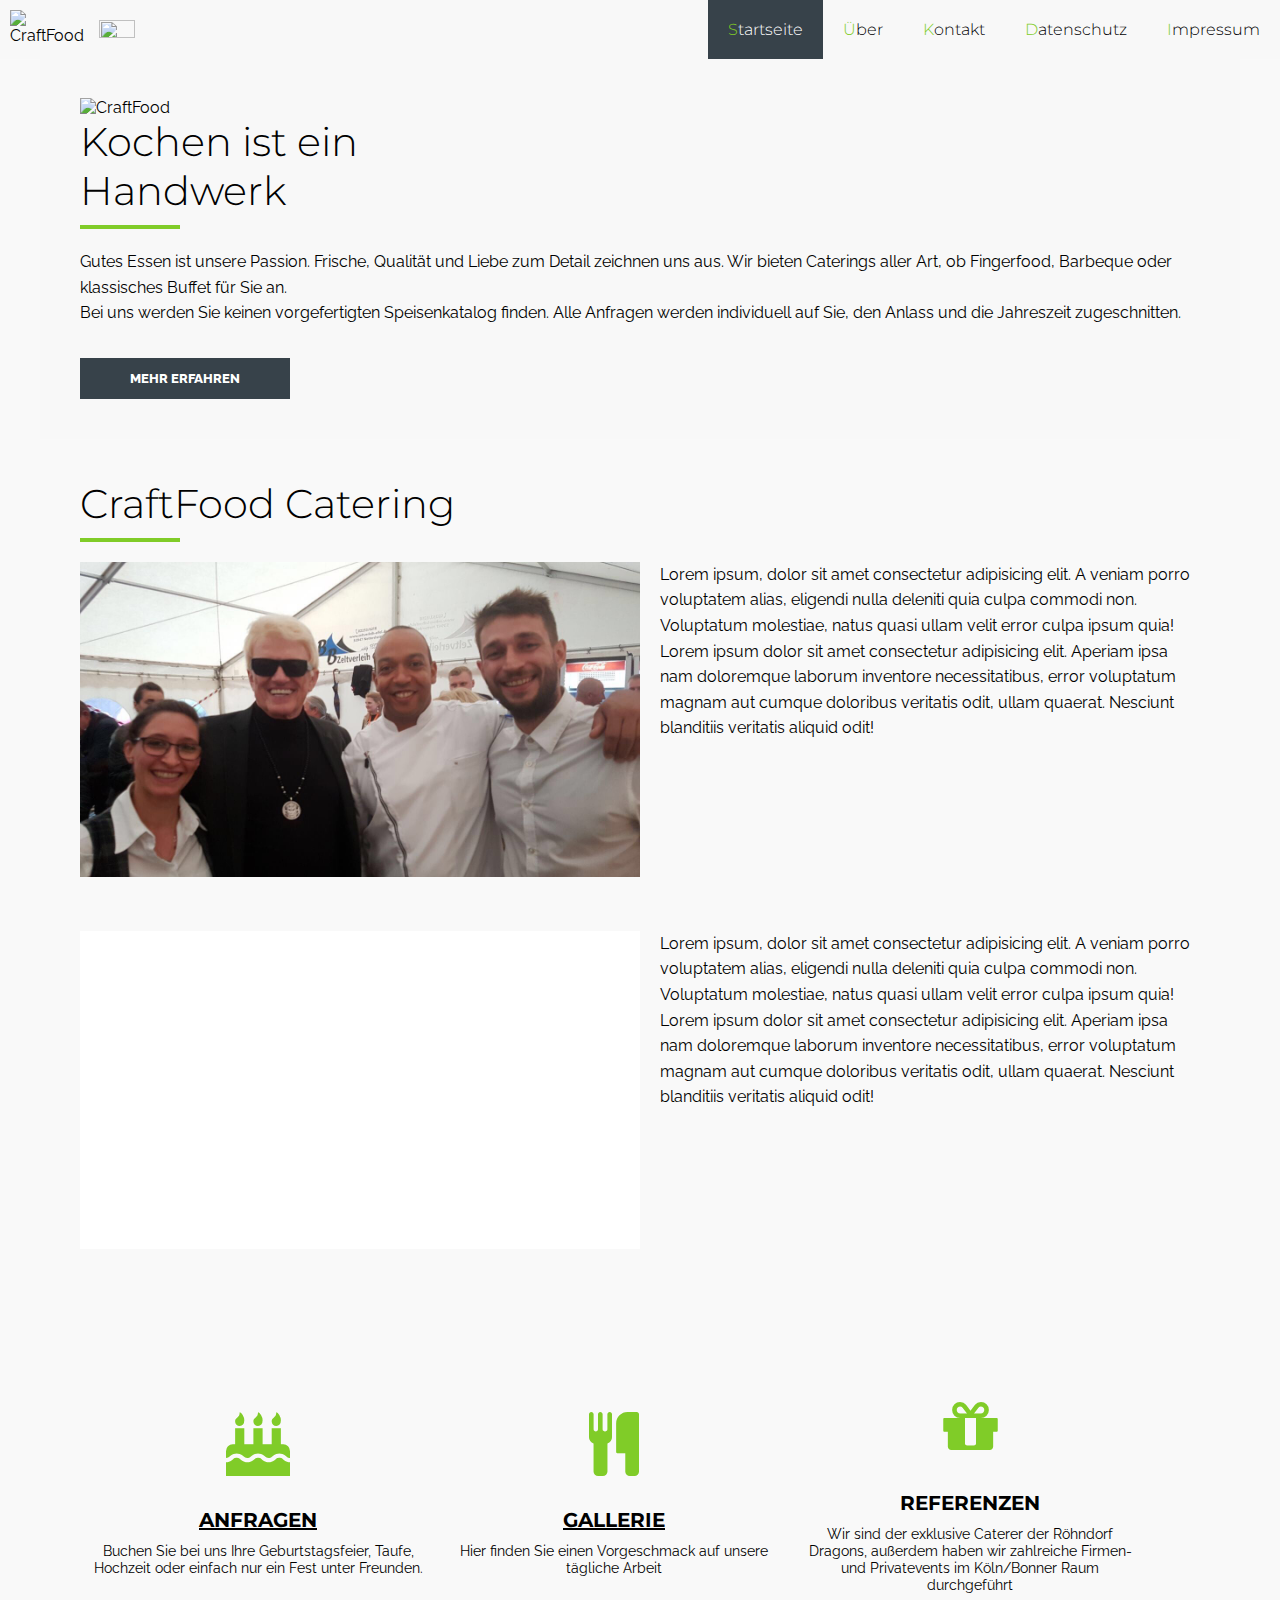
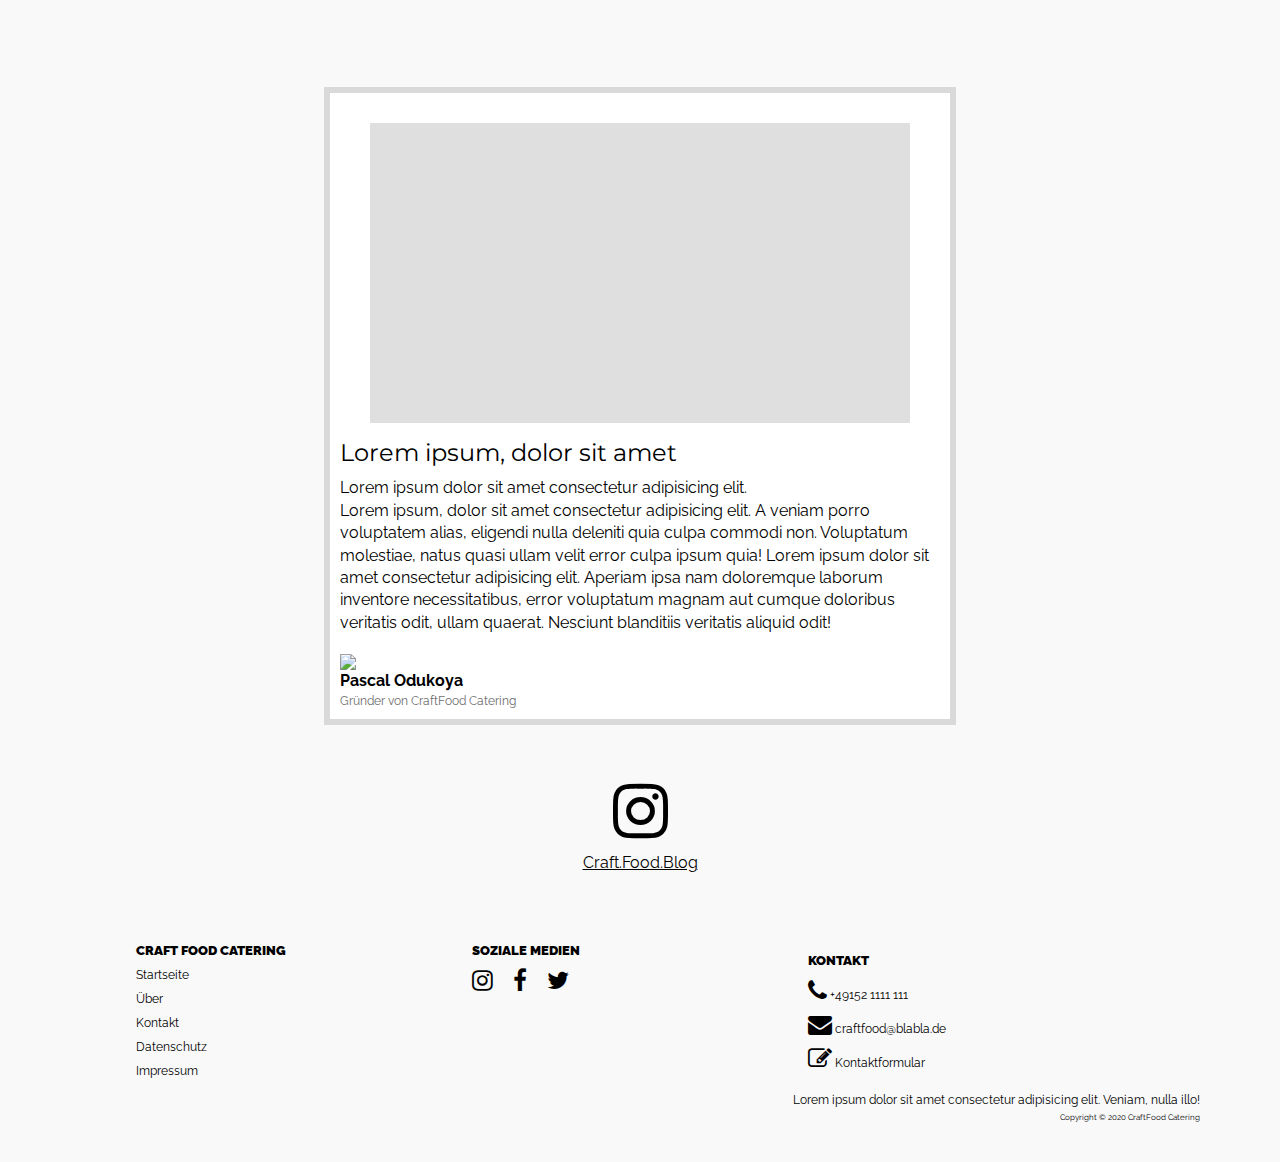
==== commit ef70c268: "Update index.html" ====
--- a/index.html
+++ b/index.html
@@ -47,7 +47,7 @@
 					<h1>Kochen ist ein<br>Handwerk</h1>
 					<div class="hor-line"></div>
 					<p>
-						Gutes Essen ist unsere Passion. Frische, Qualität und Liebe zum Detail zeichnen uns aus. Wir bieten Caterings aller Art, ob Fingerfood, Barbeque oder klassisches Buffet für Sie an. <br> Bei uns werden sie keinen vorgefertigten Speisenkatalog finden. Alle Anfragen werden individuell auf Sie, den Anlass und die Jahreszeit zugeschnitten.
+						Gutes Essen ist unsere Passion. Frische, Qualität und Liebe zum Detail zeichnen uns aus. Wir bieten Caterings aller Art, ob Fingerfood, Barbeque oder klassisches Buffet für Sie an. <br> Bei uns werden Sie keinen vorgefertigten Speisenkatalog finden. Alle Anfragen werden individuell auf Sie, den Anlass und die Jahreszeit zugeschnitten.
 					</p>	
 					<a class="more-button" href="#intro"><div>MEHR ERFAHREN</div></a>
 				</section>
